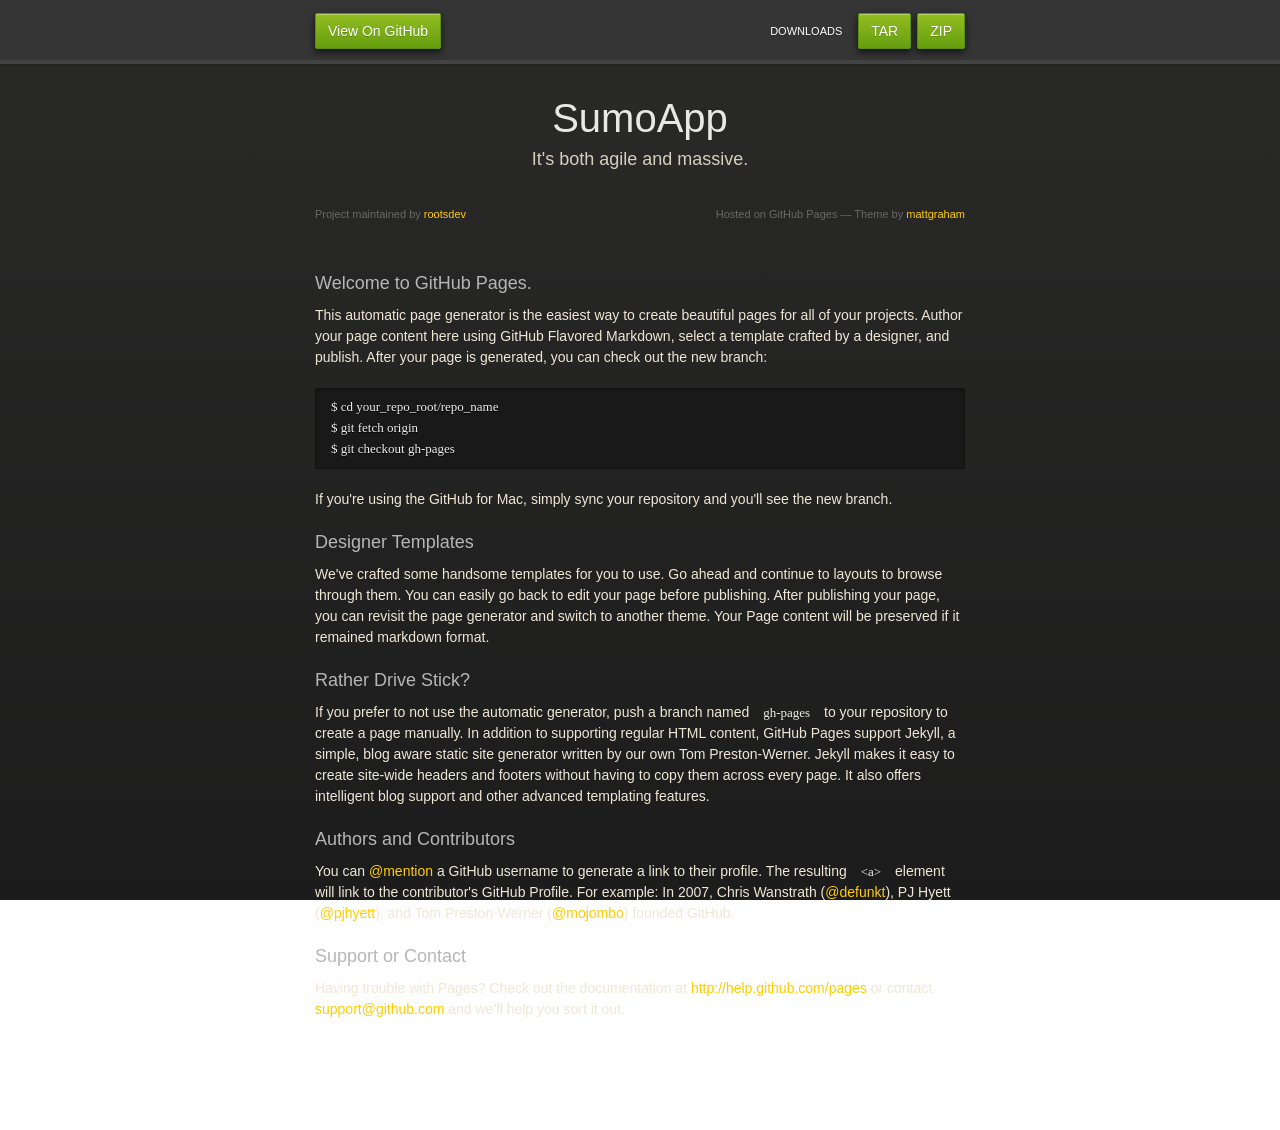
==== index.html @ 65e14de0 "Create gh-pages branch via GitHub" ====
<!doctype html>
<html>
  <head>
    <meta charset="utf-8">
    <meta http-equiv="X-UA-Compatible" content="chrome=1">
    <title>SumoApp by rootsdev</title>
    <link rel="stylesheet" href="stylesheets/styles.css">
    <link rel="stylesheet" href="stylesheets/pygment_trac.css">
    <script src="https://ajax.googleapis.com/ajax/libs/jquery/1.7.1/jquery.min.js"></script>
    <script src="javascripts/respond.js"></script>
    <!--[if lt IE 9]>
      <script src="//html5shiv.googlecode.com/svn/trunk/html5.js"></script>
    <![endif]-->
    <!--[if lt IE 8]>
    <link rel="stylesheet" href="stylesheets/ie.css">
    <![endif]-->
    <meta name="viewport" content="width=device-width, initial-scale=1, user-scalable=no">

  </head>
  <body>
      <div id="header">
        <nav>
          <li class="fork"><a href="https://github.com/rootsdev/SumoApp">View On GitHub</a></li>
          <li class="downloads"><a href="https://github.com/rootsdev/SumoApp/zipball/master">ZIP</a></li>
          <li class="downloads"><a href="https://github.com/rootsdev/SumoApp/tarball/master">TAR</a></li>
          <li class="title">DOWNLOADS</li>
        </nav>
      </div><!-- end header -->

    <div class="wrapper">

      <section>
        <div id="title">
          <h1>SumoApp</h1>
          <p>It's both agile and massive.</p>
          <hr>
          <span class="credits left">Project maintained by <a href="https://github.com/rootsdev">rootsdev</a></span>
          <span class="credits right">Hosted on GitHub Pages &mdash; Theme by <a href="https://twitter.com/michigangraham">mattgraham</a></span>
        </div>

        <h3>
<a name="welcome-to-github-pages" class="anchor" href="#welcome-to-github-pages"><span class="octicon octicon-link"></span></a>Welcome to GitHub Pages.</h3>

<p>This automatic page generator is the easiest way to create beautiful pages for all of your projects. Author your page content here using GitHub Flavored Markdown, select a template crafted by a designer, and publish. After your page is generated, you can check out the new branch:</p>

<pre><code>$ cd your_repo_root/repo_name
$ git fetch origin
$ git checkout gh-pages
</code></pre>

<p>If you're using the GitHub for Mac, simply sync your repository and you'll see the new branch.</p>

<h3>
<a name="designer-templates" class="anchor" href="#designer-templates"><span class="octicon octicon-link"></span></a>Designer Templates</h3>

<p>We've crafted some handsome templates for you to use. Go ahead and continue to layouts to browse through them. You can easily go back to edit your page before publishing. After publishing your page, you can revisit the page generator and switch to another theme. Your Page content will be preserved if it remained markdown format.</p>

<h3>
<a name="rather-drive-stick" class="anchor" href="#rather-drive-stick"><span class="octicon octicon-link"></span></a>Rather Drive Stick?</h3>

<p>If you prefer to not use the automatic generator, push a branch named <code>gh-pages</code> to your repository to create a page manually. In addition to supporting regular HTML content, GitHub Pages support Jekyll, a simple, blog aware static site generator written by our own Tom Preston-Werner. Jekyll makes it easy to create site-wide headers and footers without having to copy them across every page. It also offers intelligent blog support and other advanced templating features.</p>

<h3>
<a name="authors-and-contributors" class="anchor" href="#authors-and-contributors"><span class="octicon octicon-link"></span></a>Authors and Contributors</h3>

<p>You can <a href="https://github.com/blog/821" class="user-mention">@mention</a> a GitHub username to generate a link to their profile. The resulting <code>&lt;a&gt;</code> element will link to the contributor's GitHub Profile. For example: In 2007, Chris Wanstrath (<a href="https://github.com/defunkt" class="user-mention">@defunkt</a>), PJ Hyett (<a href="https://github.com/pjhyett" class="user-mention">@pjhyett</a>), and Tom Preston-Werner (<a href="https://github.com/mojombo" class="user-mention">@mojombo</a>) founded GitHub.</p>

<h3>
<a name="support-or-contact" class="anchor" href="#support-or-contact"><span class="octicon octicon-link"></span></a>Support or Contact</h3>

<p>Having trouble with Pages? Check out the documentation at <a href="http://help.github.com/pages">http://help.github.com/pages</a> or contact <a href="mailto:support@github.com">support@github.com</a> and we’ll help you sort it out.</p>
      </section>

    </div>
    <!--[if !IE]><script>fixScale(document);</script><![endif]-->
              <script type="text/javascript">
            var gaJsHost = (("https:" == document.location.protocol) ? "https://ssl." : "http://www.");
            document.write(unescape("%3Cscript src='" + gaJsHost + "google-analytics.com/ga.js' type='text/javascript'%3E%3C/script%3E"));
          </script>
          <script type="text/javascript">
            try {
              var pageTracker = _gat._getTracker("Test");
            pageTracker._trackPageview();
            } catch(err) {}
          </script>

  </body>
</html>
---- stylesheets/styles.css ----
@font-face {
  font-family: 'OpenSansLight';
  src: url("../fonts/OpenSans-Light-webfont.eot");
  src: url("../fonts/OpenSans-Light-webfont.eot?#iefix") format("embedded-opentype"), url("../fonts/OpenSans-Light-webfont.woff") format("woff"), url("../fonts/OpenSans-Light-webfont.ttf") format("truetype"), url("../fonts/OpenSans-Light-webfont.svg#OpenSansLight") format("svg");
  font-weight: normal;
  font-style: normal;
}

@font-face {
  font-family: 'OpenSansLightItalic';
  src: url("../fonts/OpenSans-LightItalic-webfont.eot");
  src: url("../fonts/OpenSans-LightItalic-webfont.eot?#iefix") format("embedded-opentype"), url("../fonts/OpenSans-LightItalic-webfont.woff") format("woff"), url("../fonts/OpenSans-LightItalic-webfont.ttf") format("truetype"), url("../fonts/OpenSans-LightItalic-webfont.svg#OpenSansLightItalic") format("svg");
  font-weight: normal;
  font-style: normal;
}

@font-face {
  font-family: 'OpenSansRegular';
  src: url("../fonts/OpenSans-Regular-webfont.eot");
  src: url("../fonts/OpenSans-Regular-webfont.eot?#iefix") format("embedded-opentype"), url("../fonts/OpenSans-Regular-webfont.woff") format("woff"), url("../fonts/OpenSans-Regular-webfont.ttf") format("truetype"), url("../fonts/OpenSans-Regular-webfont.svg#OpenSansRegular") format("svg");
  font-weight: normal;
  font-style: normal;
  -webkit-font-smoothing: antialiased;
}

@font-face {
  font-family: 'OpenSansItalic';
  src: url("../fonts/OpenSans-Italic-webfont.eot");
  src: url("../fonts/OpenSans-Italic-webfont.eot?#iefix") format("embedded-opentype"), url("../fonts/OpenSans-Italic-webfont.woff") format("woff"), url("../fonts/OpenSans-Italic-webfont.ttf") format("truetype"), url("../fonts/OpenSans-Italic-webfont.svg#OpenSansItalic") format("svg");
  font-weight: normal;
  font-style: normal;
  -webkit-font-smoothing: antialiased;
}

@font-face {
  font-family: 'OpenSansSemibold';
  src: url("../fonts/OpenSans-Semibold-webfont.eot");
  src: url("../fonts/OpenSans-Semibold-webfont.eot?#iefix") format("embedded-opentype"), url("../fonts/OpenSans-Semibold-webfont.woff") format("woff"), url("../fonts/OpenSans-Semibold-webfont.ttf") format("truetype"), url("../fonts/OpenSans-Semibold-webfont.svg#OpenSansSemibold") format("svg");
  font-weight: normal;
  font-style: normal;
  -webkit-font-smoothing: antialiased;
}

@font-face {
  font-family: 'OpenSansSemiboldItalic';
  src: url("../fonts/OpenSans-SemiboldItalic-webfont.eot");
  src: url("../fonts/OpenSans-SemiboldItalic-webfont.eot?#iefix") format("embedded-opentype"), url("../fonts/OpenSans-SemiboldItalic-webfont.woff") format("woff"), url("../fonts/OpenSans-SemiboldItalic-webfont.ttf") format("truetype"), url("../fonts/OpenSans-SemiboldItalic-webfont.svg#OpenSansSemiboldItalic") format("svg");
  font-weight: normal;
  font-style: normal;
  -webkit-font-smoothing: antialiased;
}

@font-face {
  font-family: 'OpenSansBold';
  src: url("../fonts/OpenSans-Bold-webfont.eot");
  src: url("../fonts/OpenSans-Bold-webfont.eot?#iefix") format("embedded-opentype"), url("../fonts/OpenSans-Bold-webfont.woff") format("woff"), url("../fonts/OpenSans-Bold-webfont.ttf") format("truetype"), url("../fonts/OpenSans-Bold-webfont.svg#OpenSansBold") format("svg");
  font-weight: normal;
  font-style: normal;
  -webkit-font-smoothing: antialiased;
}

@font-face {
  font-family: 'OpenSansBoldItalic';
  src: url("../fonts/OpenSans-BoldItalic-webfont.eot");
  src: url("../fonts/OpenSans-BoldItalic-webfont.eot?#iefix") format("embedded-opentype"), url("../fonts/OpenSans-BoldItalic-webfont.woff") format("woff"), url("../fonts/OpenSans-BoldItalic-webfont.ttf") format("truetype"), url("../fonts/OpenSans-BoldItalic-webfont.svg#OpenSansBoldItalic") format("svg");
  font-weight: normal;
  font-style: normal;
  -webkit-font-smoothing: antialiased;
}

/* normalize.css 2012-02-07T12:37 UTC - http://github.com/necolas/normalize.css */
/* =============================================================================
   HTML5 display definitions
   ========================================================================== */
/*
 * Corrects block display not defined in IE6/7/8/9 & FF3
 */
article,
aside,
details,
figcaption,
figure,
footer,
header,
hgroup,
nav,
section,
summary {
  display: block;
}

/*
 * Corrects inline-block display not defined in IE6/7/8/9 & FF3
 */
audio,
canvas,
video {
  display: inline-block;
  *display: inline;
  *zoom: 1;
}

/*
 * Prevents modern browsers from displaying 'audio' without controls
 */
audio:not([controls]) {
  display: none;
}

/*
 * Addresses styling for 'hidden' attribute not present in IE7/8/9, FF3, S4
 * Known issue: no IE6 support
 */
[hidden] {
  display: none;
}

/* =============================================================================
   Base
   ========================================================================== */
/*
 * 1. Corrects text resizing oddly in IE6/7 when body font-size is set using em units
 *    http://clagnut.com/blog/348/#c790
 * 2. Prevents iOS text size adjust after orientation change, without disabling user zoom
 *    www.456bereastreet.com/archive/201012/controlling_text_size_in_safari_for_ios_without_disabling_user_zoom/
 */
html {
  font-size: 100%;
  /* 1 */
  -webkit-text-size-adjust: 100%;
  /* 2 */
  -ms-text-size-adjust: 100%;
  /* 2 */
}

/*
 * Addresses font-family inconsistency between 'textarea' and other form elements.
 */
html,
button,
input,
select,
textarea {
  font-family: sans-serif;
}

/*
 * Addresses margins handled incorrectly in IE6/7
 */
body {
  margin: 0;
}

/* =============================================================================
   Links
   ========================================================================== */
/*
 * Addresses outline displayed oddly in Chrome
 */
a:focus {
  outline: thin dotted;
}

/*
 * Improves readability when focused and also mouse hovered in all browsers
 * people.opera.com/patrickl/experiments/keyboard/test
 */
a:hover,
a:active {
  outline: 0;
}

/* =============================================================================
   Typography
   ========================================================================== */
/*
 * Addresses font sizes and margins set differently in IE6/7
 * Addresses font sizes within 'section' and 'article' in FF4+, Chrome, S5
 */
h1 {
  font-size: 2em;
  margin: 0.67em 0;
}

h2 {
  font-size: 1.5em;
  margin: 0.83em 0;
}

h3 {
  font-size: 1.17em;
  margin: 1em 0;
}

h4 {
  font-size: 1em;
  margin: 1.33em 0;
}

h5 {
  font-size: 0.83em;
  margin: 1.67em 0;
}

h6 {
  font-size: 0.75em;
  margin: 2.33em 0;
}

/*
 * Addresses styling not present in IE7/8/9, S5, Chrome
 */
abbr[title] {
  border-bottom: 1px dotted;
}

/*
 * Addresses style set to 'bolder' in FF3+, S4/5, Chrome
*/
b,
strong {
  font-weight: bold;
}

blockquote {
  margin: 1em 40px;
}

/*
 * Addresses styling not present in S5, Chrome
 */
dfn {
  font-style: italic;
}

/*
 * Addresses styling not present in IE6/7/8/9
 */
mark {
  background: #ff0;
  color: #000;
}

/*
 * Addresses margins set differently in IE6/7
 */
p,
pre {
  margin: 1em 0;
}

/*
 * Corrects font family set oddly in IE6, S4/5, Chrome
 * en.wikipedia.org/wiki/User:Davidgothberg/Test59
 */
pre,
code,
kbd,
samp {
  font-family: monospace, serif;
  _font-family: 'courier new', monospace;
  font-size: 1em;
}

/*
 * 1. Addresses CSS quotes not supported in IE6/7
 * 2. Addresses quote property not supported in S4
 */
/* 1 */
q {
  quotes: none;
}

/* 2 */
q:before,
q:after {
  content: '';
  content: none;
}

small {
  font-size: 75%;
}

/*
 * Prevents sub and sup affecting line-height in all browsers
 * gist.github.com/413930
 */
sub,
sup {
  font-size: 75%;
  line-height: 0;
  position: relative;
  vertical-align: baseline;
}

sup {
  top: -0.5em;
}

sub {
  bottom: -0.25em;
}

/* =============================================================================
   Lists
   ========================================================================== */
/*
 * Addresses margins set differently in IE6/7
 */
dl,
menu,
ol,
ul {
  margin: 1em 0;
}

dd {
  margin: 0 0 0 40px;
}

/*
 * Addresses paddings set differently in IE6/7
 */
menu,
ol,
ul {
  padding: 0 0 0 40px;
}

/*
 * Corrects list images handled incorrectly in IE7
 */
nav ul,
nav ol {
  list-style: none;
  list-style-image: none;
}

/* =============================================================================
   Embedded content
   ========================================================================== */
/*
 * 1. Removes border when inside 'a' element in IE6/7/8/9, FF3
 * 2. Improves image quality when scaled in IE7
 *    code.flickr.com/blog/2008/11/12/on-ui-quality-the-little-things-client-side-image-resizing/
 */
img {
  border: 0;
  /* 1 */
  -ms-interpolation-mode: bicubic;
  /* 2 */
}

/*
 * Corrects overflow displayed oddly in IE9
 */
svg:not(:root) {
  overflow: hidden;
}

/* =============================================================================
   Figures
   ========================================================================== */
/*
 * Addresses margin not present in IE6/7/8/9, S5, O11
 */
figure {
  margin: 0;
}

/* =============================================================================
   Forms
   ========================================================================== */
/*
 * Corrects margin displayed oddly in IE6/7
 */
form {
  margin: 0;
}

/*
 * Define consistent border, margin, and padding
 */
fieldset {
  border: 1px solid #c0c0c0;
  margin: 0 2px;
  padding: 0.35em 0.625em 0.75em;
}

/*
 * 1. Corrects color not being inherited in IE6/7/8/9
 * 2. Corrects text not wrapping in FF3 
 * 3. Corrects alignment displayed oddly in IE6/7
 */
legend {
  border: 0;
  /* 1 */
  padding: 0;
  white-space: normal;
  /* 2 */
  *margin-left: -7px;
  /* 3 */
}

/*
 * 1. Corrects font size not being inherited in all browsers
 * 2. Addresses margins set differently in IE6/7, FF3+, S5, Chrome
 * 3. Improves appearance and consistency in all browsers
 */
button,
input,
select,
textarea {
  font-size: 100%;
  /* 1 */
  margin: 0;
  /* 2 */
  vertical-align: baseline;
  /* 3 */
  *vertical-align: middle;
  /* 3 */
}

/*
 * Addresses FF3/4 setting line-height on 'input' using !important in the UA stylesheet
 */
button,
input {
  line-height: normal;
  /* 1 */
}

/*
 * 1. Improves usability and consistency of cursor style between image-type 'input' and others
 * 2. Corrects inability to style clickable 'input' types in iOS
 * 3. Removes inner spacing in IE7 without affecting normal text inputs
 *    Known issue: inner spacing remains in IE6
 */
button,
input[type="button"],
input[type="reset"],
input[type="submit"] {
  cursor: pointer;
  /* 1 */
  -webkit-appearance: button;
  /* 2 */
  *overflow: visible;
  /* 3 */
}

/*
 * Re-set default cursor for disabled elements
 */
button[disabled],
input[disabled] {
  cursor: default;
}

/*
 * 1. Addresses box sizing set to content-box in IE8/9
 * 2. Removes excess padding in IE8/9
 * 3. Removes excess padding in IE7
      Known issue: excess padding remains in IE6
 */
input[type="checkbox"],
input[type="radio"] {
  box-sizing: border-box;
  /* 1 */
  padding: 0;
  /* 2 */
  *height: 13px;
  /* 3 */
  *width: 13px;
  /* 3 */
}

/*
 * 1. Addresses appearance set to searchfield in S5, Chrome
 * 2. Addresses box-sizing set to border-box in S5, Chrome (include -moz to future-proof)
 */
input[type="search"] {
  -webkit-appearance: textfield;
  /* 1 */
  -moz-box-sizing: content-box;
  -webkit-box-sizing: content-box;
  /* 2 */
  box-sizing: content-box;
}

/*
 * Removes inner padding and search cancel button in S5, Chrome on OS X
 */
input[type="search"]::-webkit-search-decoration,
input[type="search"]::-webkit-search-cancel-button {
  -webkit-appearance: none;
}

/*
 * Removes inner padding and border in FF3+
 * www.sitepen.com/blog/2008/05/14/the-devils-in-the-details-fixing-dojos-toolbar-buttons/
 */
button::-moz-focus-inner,
input::-moz-focus-inner {
  border: 0;
  padding: 0;
}

/*
 * 1. Removes default vertical scrollbar in IE6/7/8/9
 * 2. Improves readability and alignment in all browsers
 */
textarea {
  overflow: auto;
  /* 1 */
  vertical-align: top;
  /* 2 */
}

/* =============================================================================
   Tables
   ========================================================================== */
/*
 * Remove most spacing between table cells
 */
table {
  border-collapse: collapse;
  border-spacing: 0;
}

body {
  padding: 0px 0 20px 0px;
  margin: 0px;
  font: 14px/1.5 "OpenSansRegular", "Helvetica Neue", Helvetica, Arial, sans-serif;
  color: #f0e7d5;
  font-weight: normal;
  background: #252525;
  background-attachment: fixed !important;
  background: -webkit-gradient(linear, 50% 0%, 50% 100%, color-stop(0%, #2a2a29), color-stop(100%, #1c1c1c));
  background: -webkit-linear-gradient(#2a2a29, #1c1c1c);
  background: -moz-linear-gradient(#2a2a29, #1c1c1c);
  background: -o-linear-gradient(#2a2a29, #1c1c1c);
  background: -ms-linear-gradient(#2a2a29, #1c1c1c);
  background: linear-gradient(#2a2a29, #1c1c1c);
}

h1, h2, h3, h4, h5, h6 {
  color: #e8e8e8;
  margin: 0 0 10px;
  font-family: 'OpenSansRegular', "Helvetica Neue", Helvetica, Arial, sans-serif;
  font-weight: normal;
}

p, ul, ol, table, pre, dl {
  margin: 0 0 20px;
}

h1, h2, h3 {
  line-height: 1.1;
}

h1 {
  font-size: 28px;
}

h2 {
  font-size: 24px;
}

h4, h5, h6 {
  color: #e8e8e8;
}

h3 {
  font-size: 18px;
  line-height: 24px;
  font-family: 'OpenSansRegular', "Helvetica Neue", Helvetica, Arial, sans-serif !important;
  font-weight: normal;
  color: #b6b6b6;
}

a {
  color: #ffcc00;
  font-weight: 400;
  text-decoration: none;
}
a:hover {
  color: #ffeb9b;
}

a small {
  font-size: 11px;
  color: #666;
  margin-top: -0.6em;
  display: block;
}

ul {
  list-style-image: url("../images/bullet.png");
}

strong {
  font-family: 'OpenSansBold', "Helvetica Neue", Helvetica, Arial, sans-serif !important;
  font-weight: normal;
}

.wrapper {
  max-width: 650px;
  margin: 0 auto;
  position: relative;
  padding: 0 20px;
}

section img {
  max-width: 100%;
}

blockquote {
  border-left: 3px solid #ffcc00;
  margin: 0;
  padding: 0 0 0 20px;
  font-style: italic;
}

code {
  font-family: "Lucida Sans", Monaco, Bitstream Vera Sans Mono, Lucida Console, Terminal;
  color: #efefef;
  font-size: 13px;
  margin: 0 4px;
  padding: 4px 6px;
  -moz-border-radius: 2px;
  -webkit-border-radius: 2px;
  -o-border-radius: 2px;
  -ms-border-radius: 2px;
  -khtml-border-radius: 2px;
  border-radius: 2px;
}

pre {
  padding: 8px 15px;
  background: #191919;
  -moz-border-radius: 2px;
  -webkit-border-radius: 2px;
  -o-border-radius: 2px;
  -ms-border-radius: 2px;
  -khtml-border-radius: 2px;
  border-radius: 2px;
  border: 1px solid #121212;
  -moz-box-shadow: inset 0 1px 3px rgba(0, 0, 0, 0.3);
  -webkit-box-shadow: inset 0 1px 3px rgba(0, 0, 0, 0.3);
  -o-box-shadow: inset 0 1px 3px rgba(0, 0, 0, 0.3);
  box-shadow: inset 0 1px 3px rgba(0, 0, 0, 0.3);
  overflow: auto;
  overflow-y: hidden;
}
pre code {
  color: #efefef;
  text-shadow: 0px 1px 0px #000;
  margin: 0;
  padding: 0;
}

table {
  width: 100%;
  border-collapse: collapse;
}

th {
  text-align: left;
  padding: 5px 10px;
  border-bottom: 1px solid #434343;
  color: #b6b6b6;
  font-family: 'OpenSansSemibold', "Helvetica Neue", Helvetica, Arial, sans-serif !important;
  font-weight: normal;
}

td {
  text-align: left;
  padding: 5px 10px;
  border-bottom: 1px solid #434343;
}

hr {
  border: 0;
  outline: none;
  height: 3px;
  background: transparent url("../images/hr.gif") center center repeat-x;
  margin: 0 0 20px;
}

dt {
  color: #F0E7D5;
  font-family: 'OpenSansSemibold', "Helvetica Neue", Helvetica, Arial, sans-serif !important;
  font-weight: normal;
}

#header {
  z-index: 100;
  left: 0;
  top: 0px;
  height: 60px;
  width: 100%;
  position: fixed;
  background: url(../images/nav-bg.gif) #353535;
  border-bottom: 4px solid #434343;
  -moz-box-shadow: 0px 1px 3px rgba(0, 0, 0, 0.25);
  -webkit-box-shadow: 0px 1px 3px rgba(0, 0, 0, 0.25);
  -o-box-shadow: 0px 1px 3px rgba(0, 0, 0, 0.25);
  box-shadow: 0px 1px 3px rgba(0, 0, 0, 0.25);
}
#header nav {
  max-width: 650px;
  margin: 0 auto;
  padding: 0 10px;
  background: blue;
  margin: 6px auto;
}
#header nav li {
  font-family: 'OpenSansLight', "Helvetica Neue", Helvetica, Arial, sans-serif;
  font-weight: normal;
  list-style: none;
  display: inline;
  color: white;
  line-height: 50px;
  text-shadow: 0px 1px 0px rgba(0, 0, 0, 0.2);
  font-size: 14px;
}
#header nav li a {
  color: white;
  border: 1px solid #5d910b;
  background: -webkit-gradient(linear, 50% 0%, 50% 100%, color-stop(0%, #93bd20), color-stop(100%, #659e10));
  background: -webkit-linear-gradient(#93bd20, #659e10);
  background: -moz-linear-gradient(#93bd20, #659e10);
  background: -o-linear-gradient(#93bd20, #659e10);
  background: -ms-linear-gradient(#93bd20, #659e10);
  background: linear-gradient(#93bd20, #659e10);
  -moz-border-radius: 2px;
  -webkit-border-radius: 2px;
  -o-border-radius: 2px;
  -ms-border-radius: 2px;
  -khtml-border-radius: 2px;
  border-radius: 2px;
  -moz-box-shadow: inset 0px 1px 0px rgba(255, 255, 255, 0.3), 0px 3px 7px rgba(0, 0, 0, 0.7);
  -webkit-box-shadow: inset 0px 1px 0px rgba(255, 255, 255, 0.3), 0px 3px 7px rgba(0, 0, 0, 0.7);
  -o-box-shadow: inset 0px 1px 0px rgba(255, 255, 255, 0.3), 0px 3px 7px rgba(0, 0, 0, 0.7);
  box-shadow: inset 0px 1px 0px rgba(255, 255, 255, 0.3), 0px 3px 7px rgba(0, 0, 0, 0.7);
  background-color: #93bd20;
  padding: 10px 12px;
  margin-top: 6px;
  line-height: 14px;
  font-size: 14px;
  display: inline-block;
  text-align: center;
}
#header nav li a:hover {
  background: -webkit-gradient(linear, 50% 0%, 50% 100%, color-stop(0%, #749619), color-stop(100%, #527f0e));
  background: -webkit-linear-gradient(#749619, #527f0e);
  background: -moz-linear-gradient(#749619, #527f0e);
  background: -o-linear-gradient(#749619, #527f0e);
  background: -ms-linear-gradient(#749619, #527f0e);
  background: linear-gradient(#749619, #527f0e);
  background-color: #659e10;
  border: 1px solid #527f0e;
  -moz-box-shadow: inset 0px 1px 1px rgba(0, 0, 0, 0.2), 0px 1px 0px rgba(0, 0, 0, 0);
  -webkit-box-shadow: inset 0px 1px 1px rgba(0, 0, 0, 0.2), 0px 1px 0px rgba(0, 0, 0, 0);
  -o-box-shadow: inset 0px 1px 1px rgba(0, 0, 0, 0.2), 0px 1px 0px rgba(0, 0, 0, 0);
  box-shadow: inset 0px 1px 1px rgba(0, 0, 0, 0.2), 0px 1px 0px rgba(0, 0, 0, 0);
}
#header nav li.fork {
  float: left;
  margin-left: 0px;
}
#header nav li.downloads {
  float: right;
  margin-left: 6px;
}
#header nav li.title {
  float: right;
  margin-right: 10px;
  font-size: 11px;
}

section {
  max-width: 650px;
  padding: 30px 0px 50px 0px;
  margin: 20px 0;
  margin-top: 70px;
}
section #title {
  border: 0;
  outline: none;
  margin: 0 0 50px 0;
  padding: 0 0 5px 0;
}
section #title h1 {
  font-family: 'OpenSansLight', "Helvetica Neue", Helvetica, Arial, sans-serif;
  font-weight: normal;
  font-size: 40px;
  text-align: center;
  line-height: 36px;
}
section #title p {
  color: #d7cfbe;
  font-family: 'OpenSansLight', "Helvetica Neue", Helvetica, Arial, sans-serif;
  font-weight: normal;
  font-size: 18px;
  text-align: center;
}
section #title .credits {
  font-size: 11px;
  font-family: 'OpenSansRegular', "Helvetica Neue", Helvetica, Arial, sans-serif;
  font-weight: normal;
  color: #696969;
  margin-top: -10px;
}
section #title .credits.left {
  float: left;
}
section #title .credits.right {
  float: right;
}

@media print, screen and (max-width: 720px) {
  #title .credits {
    display: block;
    width: 100%;
    line-height: 30px;
    text-align: center;
  }
  #title .credits .left {
    float: none;
    display: block;
  }
  #title .credits .right {
    float: none;
    display: block;
  }
}
@media print, screen and (max-width: 480px) {
  #header {
    margin-top: -20px;
  }

  section {
    margin-top: 40px;
  }

  nav {
    display: none;
  }
}
---- stylesheets/pygment_trac.css ----
.highlight .hll { background-color: #404040 }
.highlight  { color: #d0d0d0 }
.highlight .c { color: #999999; font-style: italic } /* Comment */
.highlight .err { color: #a61717; background-color: #e3d2d2 } /* Error */
.highlight .g { color: #d0d0d0 } /* Generic */
.highlight .k { color: #6ab825; font-weight: normal } /* Keyword */
.highlight .l { color: #d0d0d0 } /* Literal */
.highlight .n { color: #d0d0d0 } /* Name */
.highlight .o { color: #d0d0d0 } /* Operator */
.highlight .x { color: #d0d0d0 } /* Other */
.highlight .p { color: #d0d0d0 } /* Punctuation */
.highlight .cm { color: #999999; font-style: italic } /* Comment.Multiline */
.highlight .cp { color: #cd2828; font-weight: normal } /* Comment.Preproc */
.highlight .c1 { color: #999999; font-style: italic } /* Comment.Single */
.highlight .cs { color: #e50808; font-weight: normal; background-color: #520000 } /* Comment.Special */
.highlight .gd { color: #d22323 } /* Generic.Deleted */
.highlight .ge { color: #d0d0d0; font-style: italic } /* Generic.Emph */
.highlight .gr { color: #d22323 } /* Generic.Error */
.highlight .gh { color: #ffffff; font-weight: normal } /* Generic.Heading */
.highlight .gi { color: #589819 } /* Generic.Inserted */
.highlight .go { color: #cccccc } /* Generic.Output */
.highlight .gp { color: #aaaaaa } /* Generic.Prompt */
.highlight .gs { color: #d0d0d0; font-weight: normal } /* Generic.Strong */
.highlight .gu { color: #ffffff; text-decoration: underline } /* Generic.Subheading */
.highlight .gt { color: #d22323 } /* Generic.Traceback */
.highlight .kc { color: #6ab825; font-weight: normal } /* Keyword.Constant */
.highlight .kd { color: #6ab825; font-weight: normal } /* Keyword.Declaration */
.highlight .kn { color: #6ab825; font-weight: normal } /* Keyword.Namespace */
.highlight .kp { color: #6ab825 } /* Keyword.Pseudo */
.highlight .kr { color: #6ab825; font-weight: normal } /* Keyword.Reserved */
.highlight .kt { color: #6ab825; font-weight: normal } /* Keyword.Type */
.highlight .ld { color: #d0d0d0 } /* Literal.Date */
.highlight .m { color: #3677a9 } /* Literal.Number */
.highlight .s { color: #9dd5f1 } /* Literal.String */
.highlight .na { color: #bbbbbb } /* Name.Attribute */
.highlight .nb { color: #24909d } /* Name.Builtin */
.highlight .nc { color: #447fcf; text-decoration: underline } /* Name.Class */
.highlight .no { color: #40ffff } /* Name.Constant */
.highlight .nd { color: #ffa500 } /* Name.Decorator */
.highlight .ni { color: #d0d0d0 } /* Name.Entity */
.highlight .ne { color: #bbbbbb } /* Name.Exception */
.highlight .nf { color: #447fcf } /* Name.Function */
.highlight .nl { color: #d0d0d0 } /* Name.Label */
.highlight .nn { color: #447fcf; text-decoration: underline } /* Name.Namespace */
.highlight .nx { color: #d0d0d0 } /* Name.Other */
.highlight .py { color: #d0d0d0 } /* Name.Property */
.highlight .nt { color: #6ab825;} /* Name.Tag */
.highlight .nv { color: #40ffff } /* Name.Variable */
.highlight .ow { color: #6ab825; font-weight: normal } /* Operator.Word */
.highlight .w { color: #666666 } /* Text.Whitespace */
.highlight .mf { color: #3677a9 } /* Literal.Number.Float */
.highlight .mh { color: #3677a9 } /* Literal.Number.Hex */
.highlight .mi { color: #3677a9 } /* Literal.Number.Integer */
.highlight .mo { color: #3677a9 } /* Literal.Number.Oct */
.highlight .sb { color: #9dd5f1 } /* Literal.String.Backtick */
.highlight .sc { color: #9dd5f1 } /* Literal.String.Char */
.highlight .sd { color: #9dd5f1 } /* Literal.String.Doc */
.highlight .s2 { color: #9dd5f1 } /* Literal.String.Double */
.highlight .se { color: #9dd5f1 } /* Literal.String.Escape */
.highlight .sh { color: #9dd5f1 } /* Literal.String.Heredoc */
.highlight .si { color: #9dd5f1 } /* Literal.String.Interpol */
.highlight .sx { color: #ffa500 } /* Literal.String.Other */
.highlight .sr { color: #9dd5f1 } /* Literal.String.Regex */
.highlight .s1 { color: #9dd5f1 } /* Literal.String.Single */
.highlight .ss { color: #9dd5f1 } /* Literal.String.Symbol */
.highlight .bp { color: #24909d } /* Name.Builtin.Pseudo */
.highlight .vc { color: #40ffff } /* Name.Variable.Class */
.highlight .vg { color: #40ffff } /* Name.Variable.Global */
.highlight .vi { color: #40ffff } /* Name.Variable.Instance */
.highlight .il { color: #3677a9 } /* Literal.Number.Integer.Long */
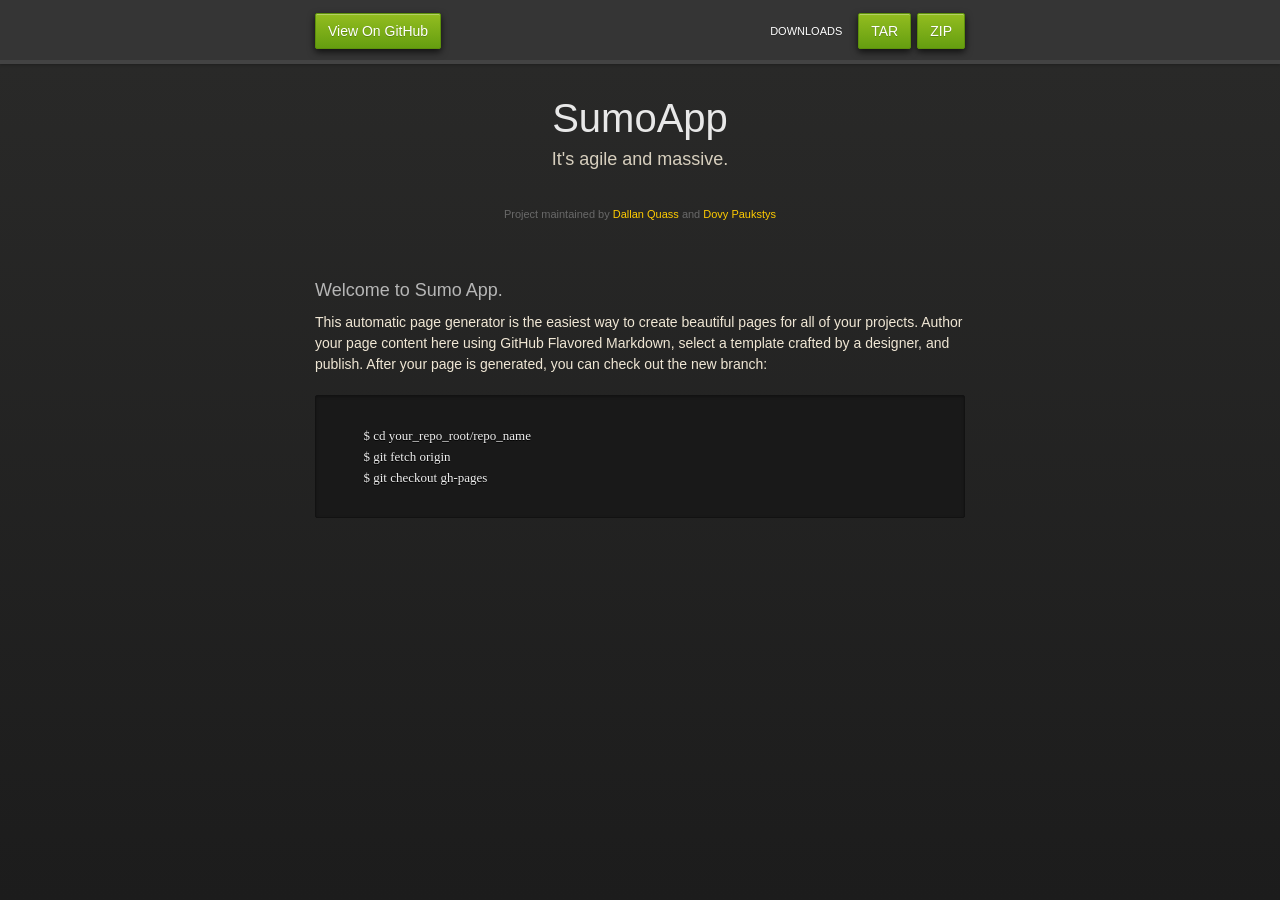
==== commit d0b322d2: "Roll-Our-Own" ====
--- a/index.html
+++ b/index.html
@@ -32,43 +32,22 @@
       <section>
         <div id="title">
           <h1>SumoApp</h1>
-          <p>It's both agile and massive.</p>
+          <p>It's agile and massive.</p>
           <hr>
-          <span class="credits left">Project maintained by <a href="https://github.com/rootsdev">rootsdev</a></span>
-          <span class="credits right">Hosted on GitHub Pages &mdash; Theme by <a href="https://twitter.com/michigangraham">mattgraham</a></span>
+          <div class="credits" style="text-align: center;">Project maintained by <a href="https://github.com/dallanq">Dallan Quass</a> and <a href="https://github.com/dovy">Dovy Paukstys</a></div>
         </div>
 
         <h3>
-<a name="welcome-to-github-pages" class="anchor" href="#welcome-to-github-pages"><span class="octicon octicon-link"></span></a>Welcome to GitHub Pages.</h3>
+          <a name="welcome-to-sumo-app" class="anchor" href="#welcome-to-sumo-app"><span class="octicon octicon-link"></span></a>Welcome to Sumo App.</h3>
 
-<p>This automatic page generator is the easiest way to create beautiful pages for all of your projects. Author your page content here using GitHub Flavored Markdown, select a template crafted by a designer, and publish. After your page is generated, you can check out the new branch:</p>
+          <p>This automatic page generator is the easiest way to create beautiful pages for all of your projects. Author your page content here using GitHub Flavored Markdown, select a template crafted by a designer, and publish. After your page is generated, you can check out the new branch:</p>
 
-<pre><code>$ cd your_repo_root/repo_name
-$ git fetch origin
-$ git checkout gh-pages
-</code></pre>
+          <pre><code>
+          $ cd your_repo_root/repo_name
+          $ git fetch origin
+          $ git checkout gh-pages
+          </code></pre>
 
-<p>If you're using the GitHub for Mac, simply sync your repository and you'll see the new branch.</p>
-
-<h3>
-<a name="designer-templates" class="anchor" href="#designer-templates"><span class="octicon octicon-link"></span></a>Designer Templates</h3>
-
-<p>We've crafted some handsome templates for you to use. Go ahead and continue to layouts to browse through them. You can easily go back to edit your page before publishing. After publishing your page, you can revisit the page generator and switch to another theme. Your Page content will be preserved if it remained markdown format.</p>
-
-<h3>
-<a name="rather-drive-stick" class="anchor" href="#rather-drive-stick"><span class="octicon octicon-link"></span></a>Rather Drive Stick?</h3>
-
-<p>If you prefer to not use the automatic generator, push a branch named <code>gh-pages</code> to your repository to create a page manually. In addition to supporting regular HTML content, GitHub Pages support Jekyll, a simple, blog aware static site generator written by our own Tom Preston-Werner. Jekyll makes it easy to create site-wide headers and footers without having to copy them across every page. It also offers intelligent blog support and other advanced templating features.</p>
-
-<h3>
-<a name="authors-and-contributors" class="anchor" href="#authors-and-contributors"><span class="octicon octicon-link"></span></a>Authors and Contributors</h3>
-
-<p>You can <a href="https://github.com/blog/821" class="user-mention">@mention</a> a GitHub username to generate a link to their profile. The resulting <code>&lt;a&gt;</code> element will link to the contributor's GitHub Profile. For example: In 2007, Chris Wanstrath (<a href="https://github.com/defunkt" class="user-mention">@defunkt</a>), PJ Hyett (<a href="https://github.com/pjhyett" class="user-mention">@pjhyett</a>), and Tom Preston-Werner (<a href="https://github.com/mojombo" class="user-mention">@mojombo</a>) founded GitHub.</p>
-
-<h3>
-<a name="support-or-contact" class="anchor" href="#support-or-contact"><span class="octicon octicon-link"></span></a>Support or Contact</h3>
-
-<p>Having trouble with Pages? Check out the documentation at <a href="http://help.github.com/pages">http://help.github.com/pages</a> or contact <a href="mailto:support@github.com">support@github.com</a> and we’ll help you sort it out.</p>
       </section>
 
     </div>
@@ -79,7 +58,7 @@
           </script>
           <script type="text/javascript">
             try {
-              var pageTracker = _gat._getTracker("Test");
+              var pageTracker = _gat._getTracker("UA-16096334-15");
             pageTracker._trackPageview();
             } catch(err) {}
           </script>
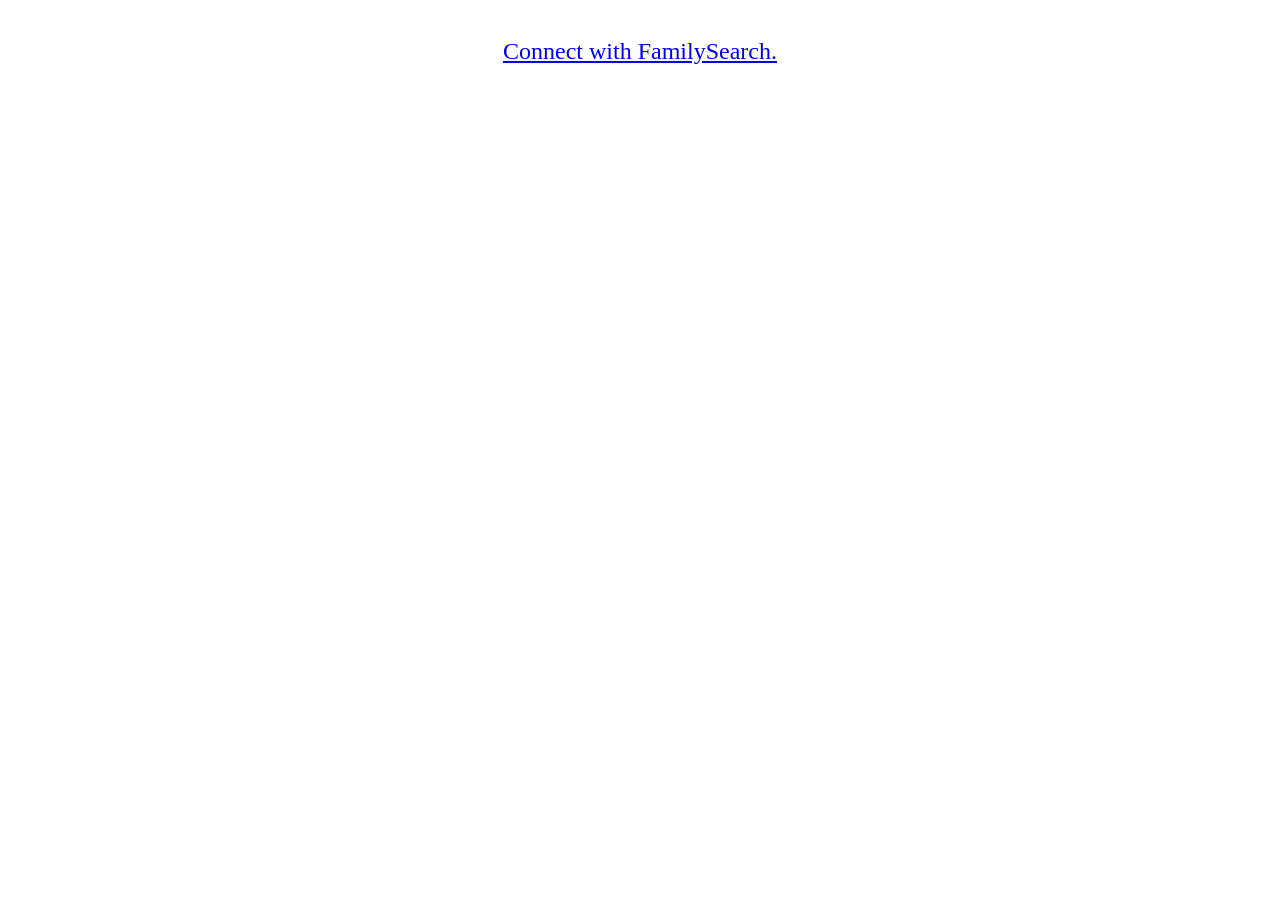
==== commit 9fab7715: "initial SDK demo" ====
--- a/index.html
+++ b/index.html
@@ -1,67 +1,69 @@
-<!doctype html>
+<!DOCTYPE html>
+
 <html>
-  <head>
-    <meta charset="utf-8">
-    <meta http-equiv="X-UA-Compatible" content="chrome=1">
-    <title>SumoApp by rootsdev</title>
-    <link rel="stylesheet" href="stylesheets/styles.css">
-    <link rel="stylesheet" href="stylesheets/pygment_trac.css">
-    <script src="https://ajax.googleapis.com/ajax/libs/jquery/1.7.1/jquery.min.js"></script>
-    <script src="javascripts/respond.js"></script>
-    <!--[if lt IE 9]>
-      <script src="//html5shiv.googlecode.com/svn/trunk/html5.js"></script>
-    <![endif]-->
-    <!--[if lt IE 8]>
-    <link rel="stylesheet" href="stylesheets/ie.css">
-    <![endif]-->
-    <meta name="viewport" content="width=device-width, initial-scale=1, user-scalable=no">
+<head>
+  <script src="http://code.jquery.com/jquery-1.10.1.min.js"></script>
+  <script src="familysearch-javascript-sdk.js"></script>
+</head>
 
-  </head>
-  <body>
-      <div id="header">
-        <nav>
-          <li class="fork"><a href="https://github.com/rootsdev/SumoApp">View On GitHub</a></li>
-          <li class="downloads"><a href="https://github.com/rootsdev/SumoApp/zipball/master">ZIP</a></li>
-          <li class="downloads"><a href="https://github.com/rootsdev/SumoApp/tarball/master">TAR</a></li>
-          <li class="title">DOWNLOADS</li>
-        </nav>
-      </div><!-- end header -->
+<body>
+	<script>
+    // ******************************************************************************************
+    // Initialize the SDK
+    // ******************************************************************************************
+    FamilySearch.init({
+      //app_key: 'KB2L-BVD1-3Q6S-J7X4-GKFZ-4168-QPZ6-NJRK', // production/staging
+      app_key: 'WCQY-7J1Q-GKVV-7DNM-SQ5M-9Q5H-JX3H-CMJK', // Sandbox
+      environment: 'sandbox',
+      // auth_callback is the URI you registered with FamilySearch; it does not need to exist but it must have the same
+      // host and port as the server for familysearch-javascript-sdk.js
+      auth_callback: 'http://localhost:9000/#!/auth',
+      http_function: jQuery.ajax,
+      deferred_function: jQuery.Deferred,
+      logging: true
+    });
 
-    <div class="wrapper">
+    // ******************************************************************************************
+    // Get the access token
+    // ******************************************************************************************
+    function connect() {
+      FamilySearch.getAccessToken().then(function(response) {
+        console.log('accessToken response=',response);
+        $("#login_link").hide();
+        $("#loading").show();
+        // ******************************************************************************************
+        // Load current user
+        // ******************************************************************************************
+        FamilySearch.get('/platform/users/current').then(function(response) {
+          console.log('current user response=',response);
+          $("#loading").hide();
+          $("#user_data").show();
+          $("#user_name").text(response.users[0].contactName);
+          $("#user_id").text(response.users[0].id);
+        });
+      });
+    }
+	</script>
+	
+	<div style="text-align:center; padding:30px; font-size:24px;">
+		<div id="login_link">
+			<a href="#" onClick="connect()">Connect with FamilySearch.</a>
+		</div>	
 
-      <section>
-        <div id="title">
-          <h1>SumoApp</h1>
-          <p>It's agile and massive.</p>
-          <hr>
-          <div class="credits" style="text-align: center;">Project maintained by <a href="https://github.com/dallanq">Dallan Quass</a> and <a href="https://github.com/dovy">Dovy Paukstys</a></div>
-        </div>
+		<div id="loading" style="display:none;">
+			Please wait...
+		</div>
+    <div id="user_data" style="display:none">
+      <h2>User information</h2>
+      <p>
+        <span style="color: lightgray">User name:</span> <span id="user_name"></span>
+      </p>
+      <p>
+        <span style="color: lightgray">User id:</span> <span id="user_id"></span>
+      </p>
+    </div>
+	</div>
+	
+</body>
 
-        <h3>
-          <a name="welcome-to-sumo-app" class="anchor" href="#welcome-to-sumo-app"><span class="octicon octicon-link"></span></a>Welcome to Sumo App.</h3>
-
-          <p>This automatic page generator is the easiest way to create beautiful pages for all of your projects. Author your page content here using GitHub Flavored Markdown, select a template crafted by a designer, and publish. After your page is generated, you can check out the new branch:</p>
-
-          <pre><code>
-          $ cd your_repo_root/repo_name
-          $ git fetch origin
-          $ git checkout gh-pages
-          </code></pre>
-
-      </section>
-
-    </div>
-    <!--[if !IE]><script>fixScale(document);</script><![endif]-->
-              <script type="text/javascript">
-            var gaJsHost = (("https:" == document.location.protocol) ? "https://ssl." : "http://www.");
-            document.write(unescape("%3Cscript src='" + gaJsHost + "google-analytics.com/ga.js' type='text/javascript'%3E%3C/script%3E"));
-          </script>
-          <script type="text/javascript">
-            try {
-              var pageTracker = _gat._getTracker("UA-16096334-15");
-            pageTracker._trackPageview();
-            } catch(err) {}
-          </script>
-
-  </body>
 </html>
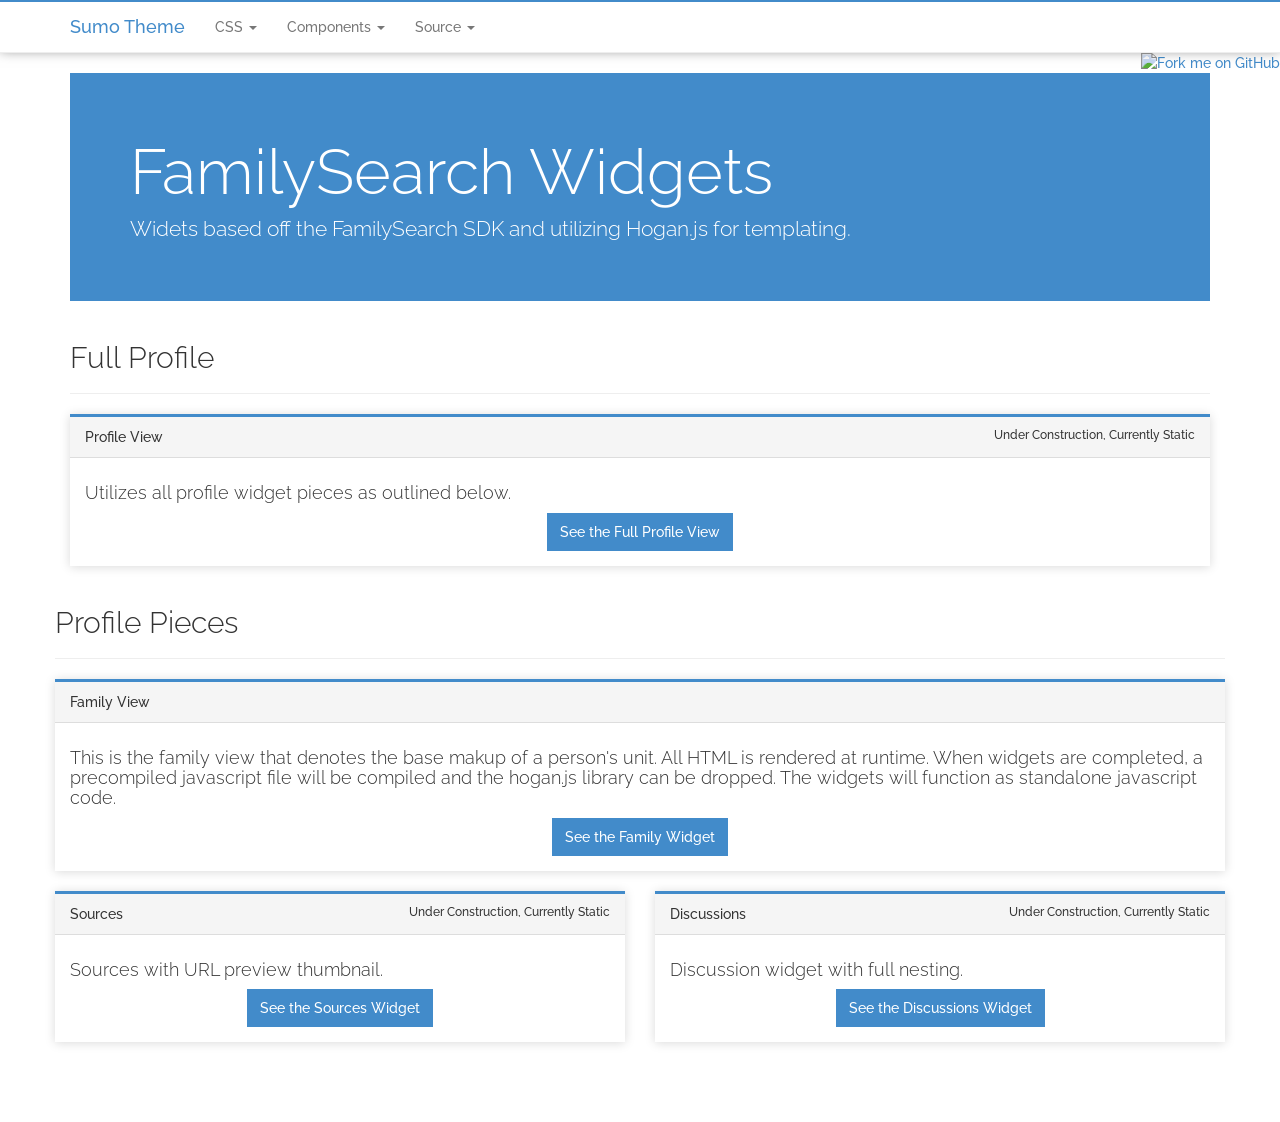
==== commit 44e022d7: "Demo test" ====
--- a/index.html
+++ b/index.html
@@ -1,69 +1,155 @@
-<!DOCTYPE html>
+<!doctype html>
 
 <html>
-<head>
-  <script src="http://code.jquery.com/jquery-1.10.1.min.js"></script>
-  <script src="familysearch-javascript-sdk.js"></script>
-</head>
+  
+  <head>
+    <title>Sumo Theme - A Bootstrap 3 Theme</title>
+    <meta name="viewport" content="width=device-width">
+    <link rel="stylesheet" href="./css/bootstrap.css">
+    <link rel="stylesheet" href="./css/style.css">
+    <script type="text/javascript" src="//ajax.googleapis.com/ajax/libs/jquery/1.10.2/jquery.min.js"></script>
+    <script type="text/javascript" src="//netdna.bootstrapcdn.com/bootstrap/3.0.0/js/bootstrap.min.js"></script>
+    <style>
+      body {
+        padding-bottom: 60px;
+      }
+      .fs-icons {
+        text-align: center;
+      }
+      .fs-icons .span3 {
+        font-size: 22px;
+        display: inline-block;
+        width: 15em;
+        padding: .25em .5em;
+        background: #eee;
+        margin: .5em 1em .5em 0;
+        text-align: left;
+      }
+    </style>
+  </head>
+  
+  <body>
+    <a href="https://github.com/rootsdev/SumoTheme/"><img style="position: absolute; top: 53px; right: 0; border: 0;" src="https://s3.amazonaws.com/github/ribbons/forkme_right_red_aa0000.png" alt="Fork me on GitHub"></a>
+    <div class="navbar navbar-default navbar-static-top">
+      <div class="container">
+        
+        <div class="navbar-header">
+          <button type="button" class="navbar-toggle" data-toggle="collapse" data-target=".header-collapse">
+            <span class="sr-only">Toggle navigation</span>
+            <span class="icon-bar"></span>
+            <span class="icon-bar"></span>
+            <span class="icon-bar"></span>
+          </button>
+          <a class="navbar-brand" href="#">
+             Sumo Theme
+        </a>
+        </div>
+        
+        <div class="collapse navbar-collapse header-collapse">
+          <ul class="nav navbar-nav">
+            <li class="dropdown">
+              <a href="#" class="dropdown-toggle" data-toggle="dropdown">CSS <span class="caret"></span></a>
+              <ul class="dropdown-menu">
+                <li><a href="#headings">Headings</a></li>
+                <li><a href="#content-formatting">Content</a></li>
+                <li><a href="#tables">Tables</a></li>
+                <li><a href="#forms">Forms</a></li>
+                <li><a href="#fs-icons">FS Icons</a></li>
+                <li><a href="#images">Images</a></li>
+              </ul>
+            </li>
+            <li class="dropdown">
+              <a href="#" class="dropdown-toggle" data-toggle="dropdown">Components <span class="caret"></span></a>
+              <ul class="dropdown-menu">
+                <li><a href="#dropdowns">Dropdowns</a></li>
+                <li><a href="#input-groups">Input Groups</a></li>
+                <li><a href="#navs">Navs</a></li>
+                <li><a href="#navbar">Navbar</a></li>
+                <li><a href="#pagination">Pagination</a></li>
+                <li><a href="#alerts">Alerts</a></li>
+                <li><a href="#labels">Labels</a></li>
+                <li><a href="#progress">Progress</a></li>
+                <li><a href="#media-object">Media Object</a></li>
+                <li><a href="#list-groups">List Groups</a></li>
+                <li><a href="#panels">Panels</a></li>
+                <li><a href="#wells">Wells</a></li>
+              </ul>
+            </li>
+            <li class="dropdown">
+              <a href="#" class="dropdown-toggle" data-toggle="dropdown">Source <span class="caret"></span></a>
+              <ul class="dropdown-menu">
+                <li class="dropdown-header">CSS Files</li>
+                <li><a href="../dist/css/bootstrap.css">bootstrap.css</a></li>
+                <li><a href="../dist/css/bootstrap.min.css">bootstrap.min.css</a></li>
+                <li class="divider"></li>
+                <li class="dropdown-header">LESS Files</li>
+                <li><a href="../less/variables.less">variables.less</a></li>
+                <li><a href="../less/theme.less">theme.less</a></li>
+              </ul>
+            </li>
+          </ul>
+          <p class="navbar-text navbar-right">&nbsp;</p>
+          
+        </div>
+      </div>
+    </div>
+    <div class="container">
+      <div class="jumbotron">
+        <h1>
+           FamilySearch Widgets
+         </h1>
+        <p>Widets based off the FamilySearch SDK and utilizing Hogan.js for templating.</p>
+      </div>
 
-<body>
-	<script>
-    // ******************************************************************************************
-    // Initialize the SDK
-    // ******************************************************************************************
-    FamilySearch.init({
-      //app_key: 'KB2L-BVD1-3Q6S-J7X4-GKFZ-4168-QPZ6-NJRK', // production/staging
-      app_key: 'WCQY-7J1Q-GKVV-7DNM-SQ5M-9Q5H-JX3H-CMJK', // Sandbox
-      environment: 'sandbox',
-      // auth_callback is the URI you registered with FamilySearch; it does not need to exist but it must have the same
-      // host and port as the server for familysearch-javascript-sdk.js
-      auth_callback: 'http://localhost:9000/#!/auth',
-      http_function: jQuery.ajax,
-      deferred_function: jQuery.Deferred,
-      logging: true
-    });
+      <div class="page-header">
+            <h2 id="grid">Full Profile</h2>
+      </div>
+      <div class="row">
+        <div class="col-lg-12">
+          <div class="panel panel-default">
+            <div class="panel-heading">Profile View<small class="pull-right">Under Construction, Currently Static</small></div>
+            <div class="panel-body">
+              <h4>Utilizes all profile widget pieces as outlined below.</h4>
+              <center><a href="profile.html" class="btn btn-primary">See the Full Profile View</a></center>
+            </div>
+          </div>
+        </div>
+      <div class="page-header">
+            <h2 id="grid">Profile Pieces</h2>
+      </div>      
+      <div class="row">
+        <div class="col-lg-12">
+          <div class="panel panel-default">
+            <div class="panel-heading">Family View</div>
+            <div class="panel-body">
+              <h4>This is the family view that denotes the base makup of a person's unit. All HTML is rendered at runtime. When widgets are completed, a precompiled javascript file will be compiled and the hogan.js library can be dropped. The widgets will function as standalone javascript code.</h4>
+              <center><a href="family.html" class="btn btn-primary">See the Family Widget</a></center>
+            </div>
+          </div>
+        </div>
+      </div>
+      <div class="row">
+        <div class="col-lg-6">
+          <div class="panel panel-default">
+            <div class="panel-heading">Sources<small class="pull-right">Under Construction, Currently Static</small></div>
+            <div class="panel-body">
+              <h4>Sources with URL preview thumbnail.</h4>
+              <center><a href="sources.html" class="btn btn-primary">See the Sources Widget</a></center>
+            </div>
+          </div>
+        </div>
+        <div class="col-lg-6">
+            <div class="panel panel-default">
+              <div class="panel-heading">Discussions<small class="pull-right">Under Construction, Currently Static</small></div>
+              <div class="panel-body">
+                <h4>Discussion widget with full nesting.</h4>
+                <center><a href="discussions.html" class="btn btn-primary">See the Discussions Widget</a></center>
+              </div>
+            </div>
+          </div>
+        </div>
+      </div>
+    </div>
+  </body>
 
-    // ******************************************************************************************
-    // Get the access token
-    // ******************************************************************************************
-    function connect() {
-      FamilySearch.getAccessToken().then(function(response) {
-        console.log('accessToken response=',response);
-        $("#login_link").hide();
-        $("#loading").show();
-        // ******************************************************************************************
-        // Load current user
-        // ******************************************************************************************
-        FamilySearch.get('/platform/users/current').then(function(response) {
-          console.log('current user response=',response);
-          $("#loading").hide();
-          $("#user_data").show();
-          $("#user_name").text(response.users[0].contactName);
-          $("#user_id").text(response.users[0].id);
-        });
-      });
-    }
-	</script>
-	
-	<div style="text-align:center; padding:30px; font-size:24px;">
-		<div id="login_link">
-			<a href="#" onClick="connect()">Connect with FamilySearch.</a>
-		</div>	
-
-		<div id="loading" style="display:none;">
-			Please wait...
-		</div>
-    <div id="user_data" style="display:none">
-      <h2>User information</h2>
-      <p>
-        <span style="color: lightgray">User name:</span> <span id="user_name"></span>
-      </p>
-      <p>
-        <span style="color: lightgray">User id:</span> <span id="user_id"></span>
-      </p>
-    </div>
-	</div>
-	
-</body>
-
-</html>+</html>
--- a/css/style.css
+++ b/css/style.css
@@ -0,0 +1,411 @@
+.clearboth,
+.clearleft,
+.clearright {
+  height: 0;
+}
+.clearboth {
+  clear: both;
+}
+.clearleft {
+  clear: left;
+}
+.clearright {
+  clear: right;
+}
+.icon-rounded {
+  border-radius: 50%;
+  width: 22px;
+  height: 22px;
+  line-height: 22px;
+  display: block;
+  text-align: center;
+  padding-left: 4px;
+  margin-top: 6px;
+}
+.icon-rounded.fs-icon-female {
+  background: #dd407d;
+  color: #fff;
+}
+.icon-rounded.fs-icon-male {
+  background: #4888f8;
+  color: #fff;
+}
+ul.list-collapsed {
+  padding-left: 30px;
+}
+ul.list-collapsed li {
+  list-style: none;
+  float: left;
+  padding-right: 10px;
+  padding-left: 0;
+}
+.tree-family .panel-body {
+  margin: 0;
+  padding: 0;
+}
+.tree-family .panel-body table {
+  width: 100%;
+}
+.tree-family .panel-body table td {
+  padding: 10px 20px;
+}
+.tree-family .panel-body h3 {
+  margin: 10px;
+}
+.tree-family .personWrapper .icon-rounded {
+  margin-left: -2px;
+}
+.tree-family .personWrapper .nameWrapper {
+  clear: left;
+  height: 1.3em;
+  position: relative;
+}
+.tree-family .personWrapper .nameWrapper i {
+  float: left;
+}
+.tree-family .personWrapper .nameWrapper .lifeSpan,
+.tree-family .personWrapper .nameWrapper a {
+  padding-left: 10px;
+}
+.tree-family .personWrapper .nameWrapper .pid {
+  list-style-type: circle;
+}
+.tree-family .event {
+  margin-left: 38px;
+}
+.tree-family .event .eventName {
+  font-weight: bold;
+}
+.tree-family .panel-heading .connector {
+  border: 2px solid #4d4d4a;
+  border-right-width: 0;
+  float: left;
+  width: 8px;
+  height: 40px;
+  margin: 26px 2px 0 -2px;
+}
+.tree-family .panel-heading .coupleWrapper {
+  float: left;
+  padding-bottom: 8px;
+  padding-top: 10px;
+  width: 95%;
+}
+.panel .panel:last-child {
+  margin-bottom: 0;
+}
+.family-panel .panel-body {
+  padding: 0;
+  margin: 0;
+}
+.panel-heading .options {
+  float: right!important;
+  float: right;
+}
+[class*=panel-].panel .panel-heading .options a {
+  color: #fff;
+}
+.panel-heading .options > a {
+  opacity: .6;
+  filter: alpha(opacity=60);
+  float: right;
+  padding-left: 10px;
+}
+.discussion-panel.panel-primary .badge {
+  color: #428bca;
+  background-color: #fff;
+}
+.discussion-panel .panel-body .fa {
+  font-size: 24px;
+  color: #999;
+}
+.discussion-panel .discussion-updated {
+  font-size: .7em;
+  margin-left: 5px;
+}
+.source-title i {
+  font-size: 60px;
+  float: left;
+  margin-left: 2px;
+  color: #888;
+}
+.source-title img {
+  margin-right: 15px;
+  border: 1px solid #ccc;
+}
+.source-title {
+  line-height: 60px;
+}
+.source-panel .row {
+  margin: 10px 0;
+}
+.source-panel .row:last-child {
+  margin-bottom: 0;
+}
+.source-panel .row:first-child {
+  margin-top: 0;
+}
+/*
+    Style delete banner & spinner
+*/
+.tree-family .panel-body .cardFrame table td {
+  padding-top: 0;
+}
+.personWrapper .popover {
+  max-width: 100%;
+  padding: 0;
+}
+.personWrapper .popover,
+.personWrapper .popover .content,
+.cardFrame {
+  border-radius: 9px 9px 9px 9px;
+  -moz-border-radius: 9px 9px 9px 9px;
+  -webkit-border-radius: 9px 9px 9px 9px;
+}
+.personWrapper .popover-content {
+  padding: 0;
+}
+.cardFrame {
+  position: relative;
+  overflow: hidden;
+  color: #333331;
+  font-size: 14px;
+  line-height: 18px;
+}
+.cardFrame .content {
+  padding: 15px 10px;
+  background: #fff;
+}
+.cardFrame .person {
+  background-size: 44px 44px;
+  padding-left: 7px;
+  margin-bottom: 7px;
+  background-position: 27px center;
+}
+.cardFrame .profile-image {
+  border-radius: 50%;
+  background-size: 44px 44px;
+  display: inline-block;
+  height: 44px;
+  left: 38px;
+  margin-top: 2px;
+  position: absolute;
+  width: 44px;
+}
+.cardFrame th {
+  vertical-align: top;
+  text-transform: uppercase;
+  text-align: right;
+  color: #666662;
+  padding-bottom: 10px;
+  width: 70px;
+  font-weight: normal;
+}
+.cardFrame td {
+  padding: 0 0 5px 14px;
+  vertical-align: top;
+}
+.cardFrame td .ordIcon {
+  margin-right: 2px;
+}
+.cardFrame .date {
+  font-size: 16px;
+}
+.cardFrame .place {
+  color: #666662;
+}
+.cardFrame .engageStatus .sections {
+  padding: 5px 0 8px 14px;
+}
+.cardFrame .engageStatus ul {
+  margin: 0;
+  min-height: 60px;
+}
+.cardFrame .engageStatus li {
+  list-style-type: none;
+  width: 50%;
+  float: left;
+  line-height: 20px;
+  padding: 5px 0;
+  text-transform: uppercase;
+}
+.cardFrame .engageStatus li a {
+  color: #333331;
+  display: inline-block;
+  vertical-align: bottom;
+}
+.cardFrame .engageStatus li span {
+  display: inline-block;
+  background: #666662;
+  min-width: 28px;
+  height: 18px;
+  margin-right: 5px;
+  color: #fff;
+  text-align: center;
+  line-height: 19px;
+}
+.cardFrame .engageStatus td {
+  padding: 0 0 0 14px;
+}
+.cardFrame .statusTable {
+  display: none;
+}
+.cardFrame .buttonBar {
+  display: none;
+}
+.cardFrame .actionBar {
+  background: #808080;
+  background: -moz-linear-gradient(top, #808080 0%, #666662 100%);
+  /* FF3.6+ */
+  background: -webkit-gradient(linear, left top, left bottom, color-stop(0%, #808080), color-stop(100%, #666662));
+  /* Chrome,Safari4+ */
+  background: -webkit-linear-gradient(top, #808080 0%, #666662 100%);
+  /* Chrome10+,Safari5.1+ */
+  background: -o-linear-gradient(top, #808080 0%, #666662 100%);
+  /* Opera 11.10+ */
+  background: -ms-linear-gradient(top, #808080 0%, #666662 100%);
+  /* IE10+ */
+  background: linear-gradient(to bottom, #808080 0%, #666662 100%);
+  /* W3C */
+  height: 40px;
+  border-top: 1px solid #333331;
+}
+.cardFrame .actionBar {
+  padding-left: 61px;
+}
+.cardFrame .actionBar a {
+  color: #fff;
+  line-height: 35px;
+  font-weight: bold;
+  margin-right: 30px;
+  text-transform: uppercase;
+  text-shadow: 0px 1px 1px #000;
+}
+.cardFrame .actionBar i,
+.tree-family .personWrapper .cardFrame .actionBar i {
+  color: #fff;
+  line-height: 35px;
+  float: none;
+  text-shadow: 0px 1px 1px #000;
+}
+.cardFrame .actionBar a.fs-icon-ancestor-white {
+  padding-left: 30px;
+}
+.cardFrame .ordRow.loading .ordIcons,
+.cardFrame.living .ordIcons,
+.cardFrame .ordRow .age {
+  display: none;
+}
+.cardFrame.living .ordRow .age {
+  display: block;
+}
+.cardFrame .pid,
+.cardFrame .engageWatch.watchGadget {
+  float: left;
+  color: #4d4d4a;
+  font-size: 16px;
+}
+.cardFrame .pid {
+  padding-top: 4px;
+}
+.cardFrame .pid:after {
+  content: '';
+  display: inline-block;
+  width: 23px;
+}
+.cardFrame .watchGadget.gadget .watch {
+  display: block;
+  background: none;
+  padding: 0;
+}
+.cardFrame .watchGadget.gadget .watch span {
+  padding-left: 20px;
+  color: #4d4d4a;
+}
+.cardFrame .watchGadget.gadget .watch:hover span {
+  text-decoration: underline;
+}
+.cardFrame .spinner {
+  position: absolute;
+  display: none;
+  top: 29px;
+  right: 20px;
+  background: url(../../gadget-core/1.x/shared/images/spinnerOnWhite.gif) center center no-repeat;
+  width: 16px;
+  height: 16px;
+  padding: 0;
+  margin: 0;
+}
+.cardFrame .photos-label,
+.cardFrame .stories-label,
+.cardFrame .memories-label {
+  display: none;
+}
+.photos-enabled .cardFrame .photos-label,
+.photos-enabled .cardFrame .stories-label {
+  display: block;
+}
+.ex_memoriesEx .photos-enabled .cardFrame .photos-label,
+.ex_memoriesEx .photos-enabled .cardFrame .stories-label {
+  display: none;
+}
+.ex_memoriesEx .photos-enabled .cardFrame .memories-label {
+  display: block;
+}
+.cardFrame.deleted {
+  height: 246px;
+}
+.cardFrame.deleted .deleted-baner {
+  background: #4d4d4a;
+  color: #fff;
+  text-align: center;
+  margin: 15px -10px -10px;
+  padding: 7px 0;
+}
+.cardFrame.deleted .tree {
+  display: none;
+}
+.cardFrame .ellipses-text {
+  width: 370px;
+}
+.cardFrame .ellipses-text div,
+.cardFrame .date {
+  height: 18px;
+  text-overflow: ellipsis;
+  overflow: hidden;
+  white-space: nowrap;
+}
+.cardFrame-content {
+  padding: 0;
+}
+.popover {
+  max-width: auto;
+}
+.cardFrame .name {
+  color: #0051C4;
+  font-size: 22px;
+  width: 88%;
+  text-overflow: ellipsis;
+  overflow: hidden;
+  white-space: nowrap;
+  max-width: 88%;
+  display: inline-block;
+}
+.cardFrame .nameWrapper a,
+.cardFrame .nameWrapper span {
+  padding-left: 14px !important;
+}
+.cardFrame .nameWrapper i {
+  width: 44px;
+  height: 44px;
+  line-height: 42px;
+  font-size: 30px;
+  display: block;
+  padding-left: 7px;
+  margin-top: 0;
+}
+.watchGadget {
+  display: none;
+}
+.clearfix {
+  clear: both;
+}
